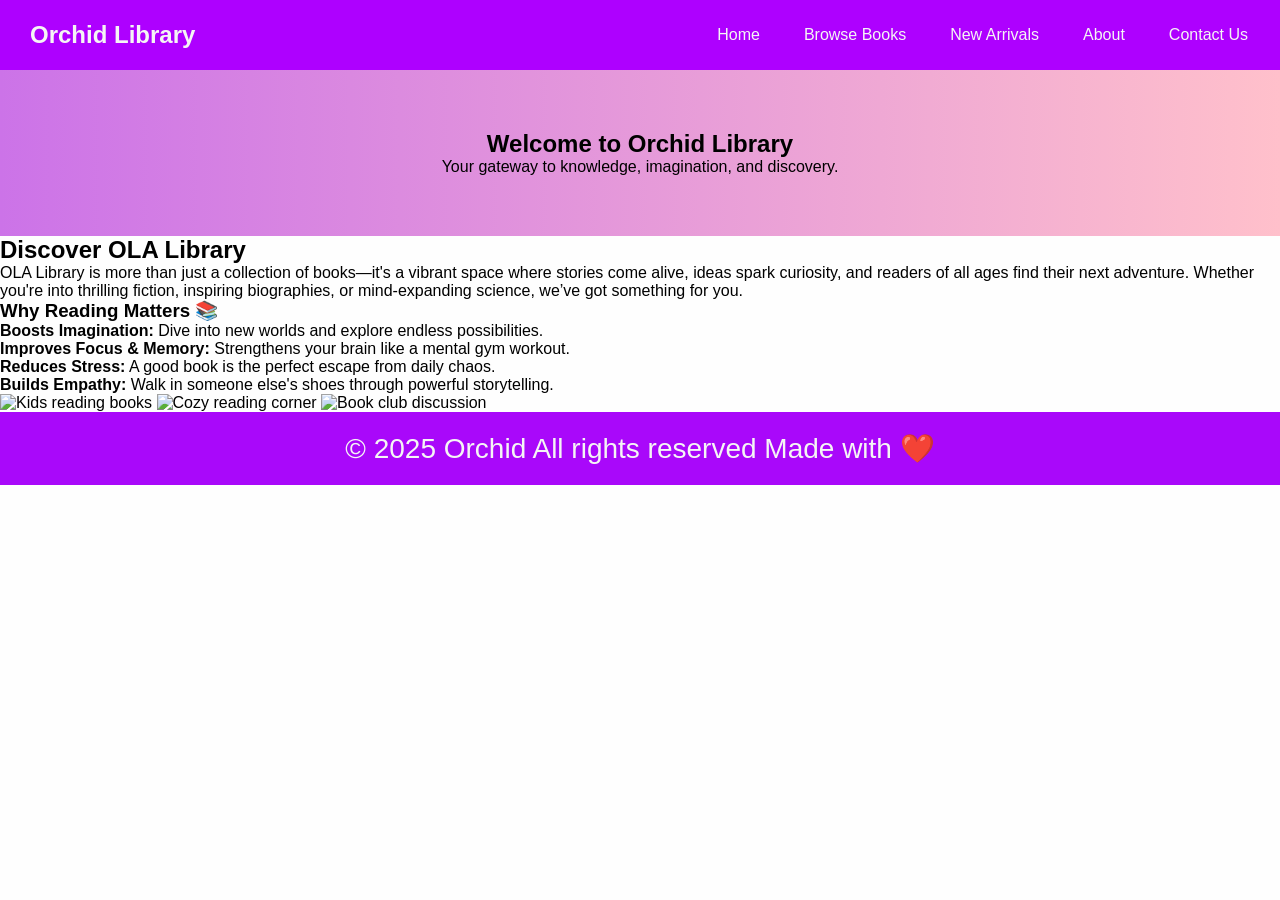
==== index.html @ 16c0246c "first commit" ====
<!DOCTYPE html>
<html lang="en">
<head>
    <meta charset="UTF-8">
    <meta name="viewport" content="width=device-width, initial-scale=1.0">
    <title>   Orchid  home</title>
    <link rel="stylesheet" href="style.css">
</head>
<body>
    <header>
        <div class="logo">
            <img src="" alt="">
            <h1>Orchid Library</h1>
        </div>
        <nav>
            <ul>
                <li><a href="index.html">Home</a></li>
                <li class="dropdown"><a href="browse.html">Browse Books</a>
                <ul class="dropdown-content">
                    <li><a href="fiction.html">Fiction</a></li>
                    <li><a href="science.html">Sciene</a></li>
                    <li><a href="biography.html">Biography</a></li>
                </ul></li>
                <li><a href="new.html">New Arrivals</a></li>
                <li><a href="about.html">About</a></li>
                <li><a href="contact.html">Contact Us</a></li>
            </ul>
        </nav>
    </header>
    <main>
        <section class="hero">
            <h2>Welcome to Orchid Library</h2>
            
            <p>Your gateway to knowledge, imagination, and discovery.</p>
        </section>
        <section class="about-reading">
            <h2>Discover OLA Library</h2>
            <p>OLA Library is more than just a collection of books—it's a vibrant space where stories come alive, ideas
                spark curiosity, and readers of all ages find their next adventure. Whether you're into thrilling
                fiction, inspiring biographies, or mind-expanding science, we’ve got something for you.</p>
        
            <h3>Why Reading Matters 📚</h3>
            <ul>
                <li><strong>Boosts Imagination:</strong> Dive into new worlds and explore endless possibilities.</li>
                <li><strong>Improves Focus & Memory:</strong> Strengthens your brain like a mental gym workout.</li>
                <li><strong>Reduces Stress:</strong> A good book is the perfect escape from daily chaos.</li>
                <li><strong>Builds Empathy:</strong> Walk in someone else's shoes through powerful storytelling.</li>
            </ul>
        
            <div class="reading-images">
                <img src="https://clipart-library.com/images/pTqrzkoac.jpg" alt="Kids reading books" />
                <img src="https://i.pinimg.com/originals/c6/03/61/c60361fa3cb4ddacd041d7687d98c91a.png"
                    alt="Cozy reading corner" />
                <img src="https://chestercountylibrary.net/wp-content/uploads/2021/09/Book-Club-Square.jpg"
                    alt="Book club discussion" />
            </div>
        </section>
    </main>
    <footer>
        <p>&copy; 2025 Orchid All rights reserved     Made with ❤️</p>
    </footer>
</body> 
</html>
---- style.css ----
*{
    margin: 0;
    padding: 0;
    box-sizing: border-box;
    }
 body {
    font-family: 'Segoe UI', Tahoma, Geneva, Verdana, sans-serif;background-color: rgb(254, 254, 254);color: black;
 }  
 header{
    background-color: rgb(174, 0, 255);
    padding: 10px 20px ;
    display: flex;
    align-items: center;
    justify-content: space-between;
 }
.logo{
    display: flex;
    align-items: center;
    }
.logo img{
    height: 50px;
    margin-right: 10px;
} 
.logo h1{
    color: whitesmoke;font-size: 24px;
}   
nav ul{
    list-style:none ;
    display: flex;
    gap: 20px;
    }
nav a{
    color: whitesmoke;
    text-decoration: none;
    padding: 8px 12px;
    transition: background 0.3s;
}   
nav a:hover {
    background-color: #fdfdfa;
    color: purple;
    border-radius: 4px;
}

.dropdown {
    position: relative;
}

.dropdown-content {
    display: none;
    position: absolute;
    background-color: #6ca9e6;
    top: 100%;
    left: 0;
    min-width: 150px;
    z-index: 1;
}

.dropdown-content li {
    padding: 10px;
}

.dropdown:hover .dropdown-content {
    display: block;
}
.hero{
    padding: 60px;
    text-align: center;
    background: linear-gradient(to right, rgb(204, 115, 232),pink);
}
footer{
    background-color: rgb(169, 8, 250);
    color: whitesmoke;
    font-size: 28px;
    text-align: center;
    padding: 20px;
    margin: top 40px; ;
}
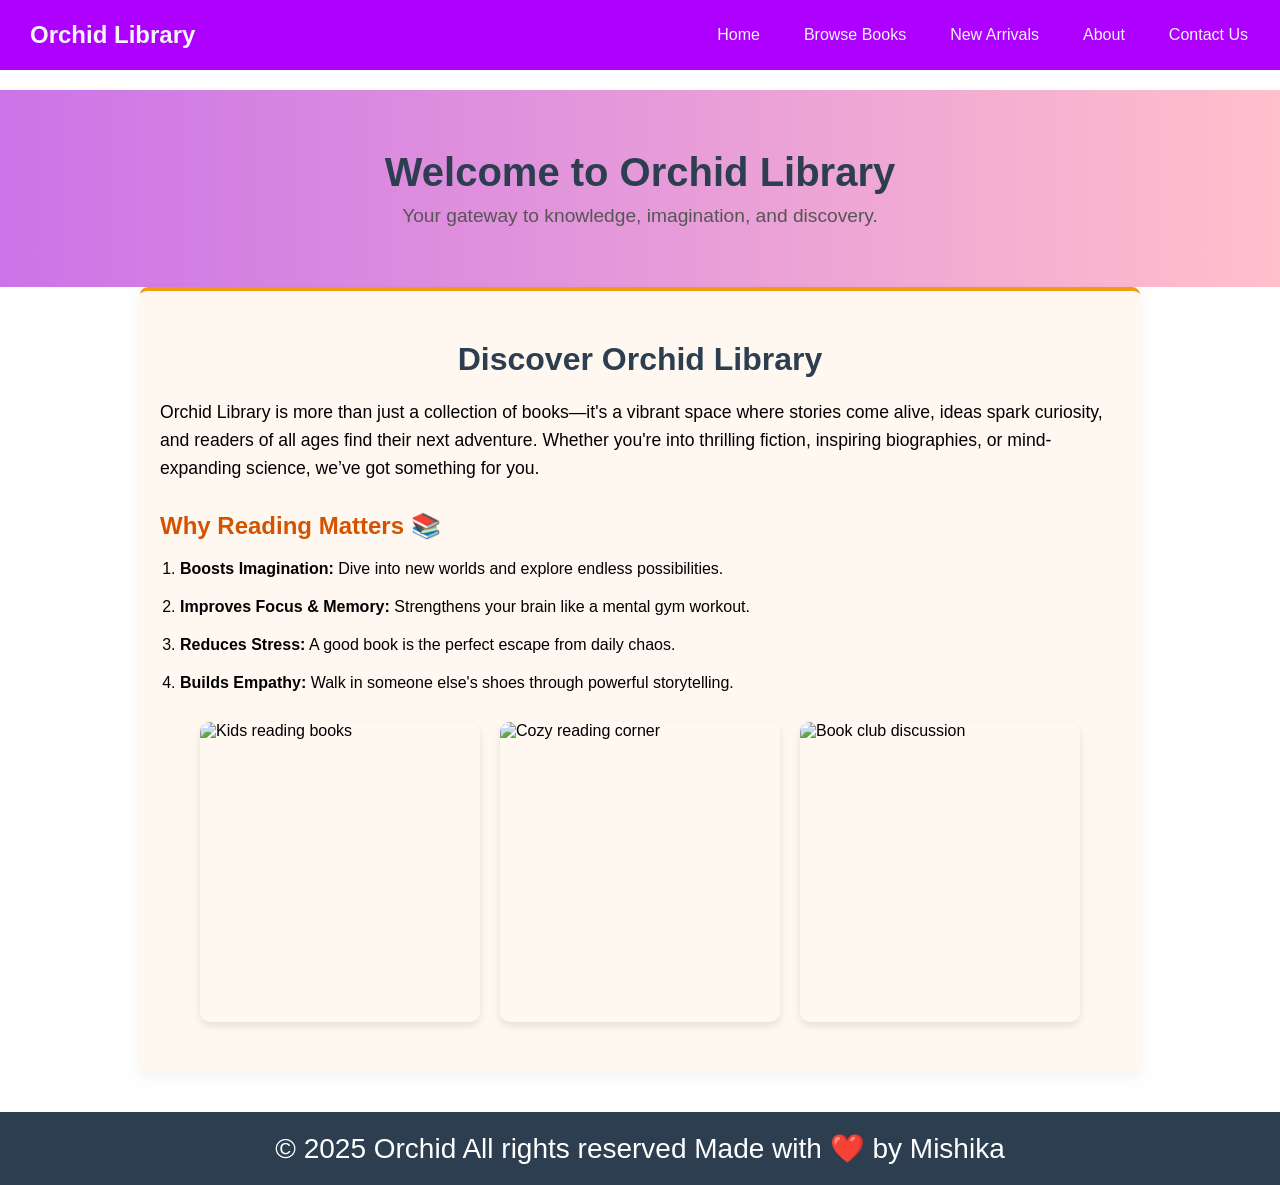
==== commit 7d8589a7: "second commit" ====
--- a/index.html
+++ b/index.html
@@ -34,8 +34,8 @@
             <p>Your gateway to knowledge, imagination, and discovery.</p>
         </section>
         <section class="about-reading">
-            <h2>Discover OLA Library</h2>
-            <p>OLA Library is more than just a collection of books—it's a vibrant space where stories come alive, ideas
+            <h2>Discover Orchid Library</h2>
+            <p>Orchid Library is more than just a collection of books—it's a vibrant space where stories come alive, ideas
                 spark curiosity, and readers of all ages find their next adventure. Whether you're into thrilling
                 fiction, inspiring biographies, or mind-expanding science, we’ve got something for you.</p>
         
@@ -57,7 +57,7 @@
         </section>
     </main>
     <footer>
-        <p>&copy; 2025 Orchid All rights reserved     Made with ❤️</p>
+        <p>&copy; 2025 Orchid All rights reserved     Made with ❤️ by Mishika</p>
     </footer>
 </body> 
 </html>
--- a/style.css
+++ b/style.css
@@ -74,4 +74,176 @@
     text-align: center;
     padding: 20px;
     margin: top 40px; ;
+}
+.section-title {
+    text-align: center;
+    margin: 40px 0 20px;
+    font-size: 28px;
+    color: #2c3e50;
+}
+
+.book-grid {
+    display: flex;
+    flex-wrap: wrap;
+    justify-content: center;
+    gap: 30px;
+    padding: 20px;
+}
+
+.book-card {
+    background-color: white;
+    border-radius: 8px;
+    box-shadow: 0 2px 8px rgba(0, 0, 0, 0.1);
+    padding: 15px;
+    width: 250px;
+    text-align: center;
+}
+
+.book-card img {
+    width: 100%;
+    height: auto;
+    border-radius: 4px;
+}
+
+.book-card button {
+    margin-top: 10px;
+    padding: 8px 12px;
+    background-color: #3498db;
+    color: white;
+    border: none;
+    border-radius: 4px;
+    cursor: pointer;
+}
+
+.book-card button:hover {
+    background-color: #2980b9;
+}
+
+.about-section,
+.contact-section {
+    padding: 40px;
+    max-width: 800px;
+    margin: auto;
+    background-color: white;
+    border-radius: 8px;
+    box-shadow: 0 2px 8px rgba(0, 0, 0, 0.1);
+}
+
+form input,
+form textarea {
+    width: 100%;
+    padding: 10px;
+    margin: 10px 0;
+    border: 1px solid #ccc;
+    border-radius: 4px;
+}
+
+form button {
+    background-color: #2c3e50;
+    color: white;
+    padding: 10px 16px;
+    border: none;
+    border-radius: 4px;
+    cursor: pointer;
+}
+
+form button:hover {
+    background-color: #34495e;
+}
+
+/* General Reset & Base Styles */
+main {
+    margin-top: 20px;
+}
+
+h2,
+h3 {
+    color: #2c3e50;
+}
+
+/* Hero Section */
+.hero {
+    background-color: #eaf6f6;
+    text-align: center;
+    padding: 60px 20px;
+}
+
+.hero h2 {
+    font-size: 2.5rem;
+    margin-bottom: 10px;
+}
+
+.hero p {
+    font-size: 1.2rem;
+    color: #555;
+}
+
+/* 🔥 About Reading Section */
+.about-reading {
+    background-color: #fff8f0;
+    padding: 50px 20px;
+    max-width: 1000px;
+    margin: 0 auto;
+    border-top: 4px solid #f39c12;
+    border-radius: 8px;
+    box-shadow: 0 4px 12px rgba(0, 0, 0, 0.05);
+}
+
+.about-reading h2 {
+    font-size: 2rem;
+    margin-bottom: 20px;
+    text-align: center;
+}
+
+.about-reading h3 {
+    font-size: 1.5rem;
+    margin-top: 30px;
+    color: #d35400;
+}
+
+.about-reading p {
+    font-size: 1.1rem;
+    line-height: 1.6;
+    margin-bottom: 20px;
+}
+
+.about-reading ul {
+    list-style-type: 🌟;
+    padding-left: 20px;
+    margin-bottom: 30px;
+}
+
+.about-reading li {
+    margin-top: 20px;
+    margin-bottom: 10px;
+    font-size: 1rem;
+}
+
+/* 🖼️ Image Styling */
+.reading-images {
+    display: flex;
+    gap: 20px;
+    justify-content: center;
+    flex-wrap: wrap;
+}
+
+.reading-images img {
+    width: 280px;
+    height: 300px;
+    border-radius: 10px;
+    box-shadow: 0 4px 8px rgba(0, 0, 0, 0.1);
+    transition: transform 0.3s ease;
+}
+
+.reading-images img:hover {
+    transform: scale(1.05);
+}
+
+/* Footer */
+footer {
+    background-color: #2c3e50;
+    color: #fff;
+    text-align: center;
+    padding: 20px;
+    margin-top: 40px;
 }
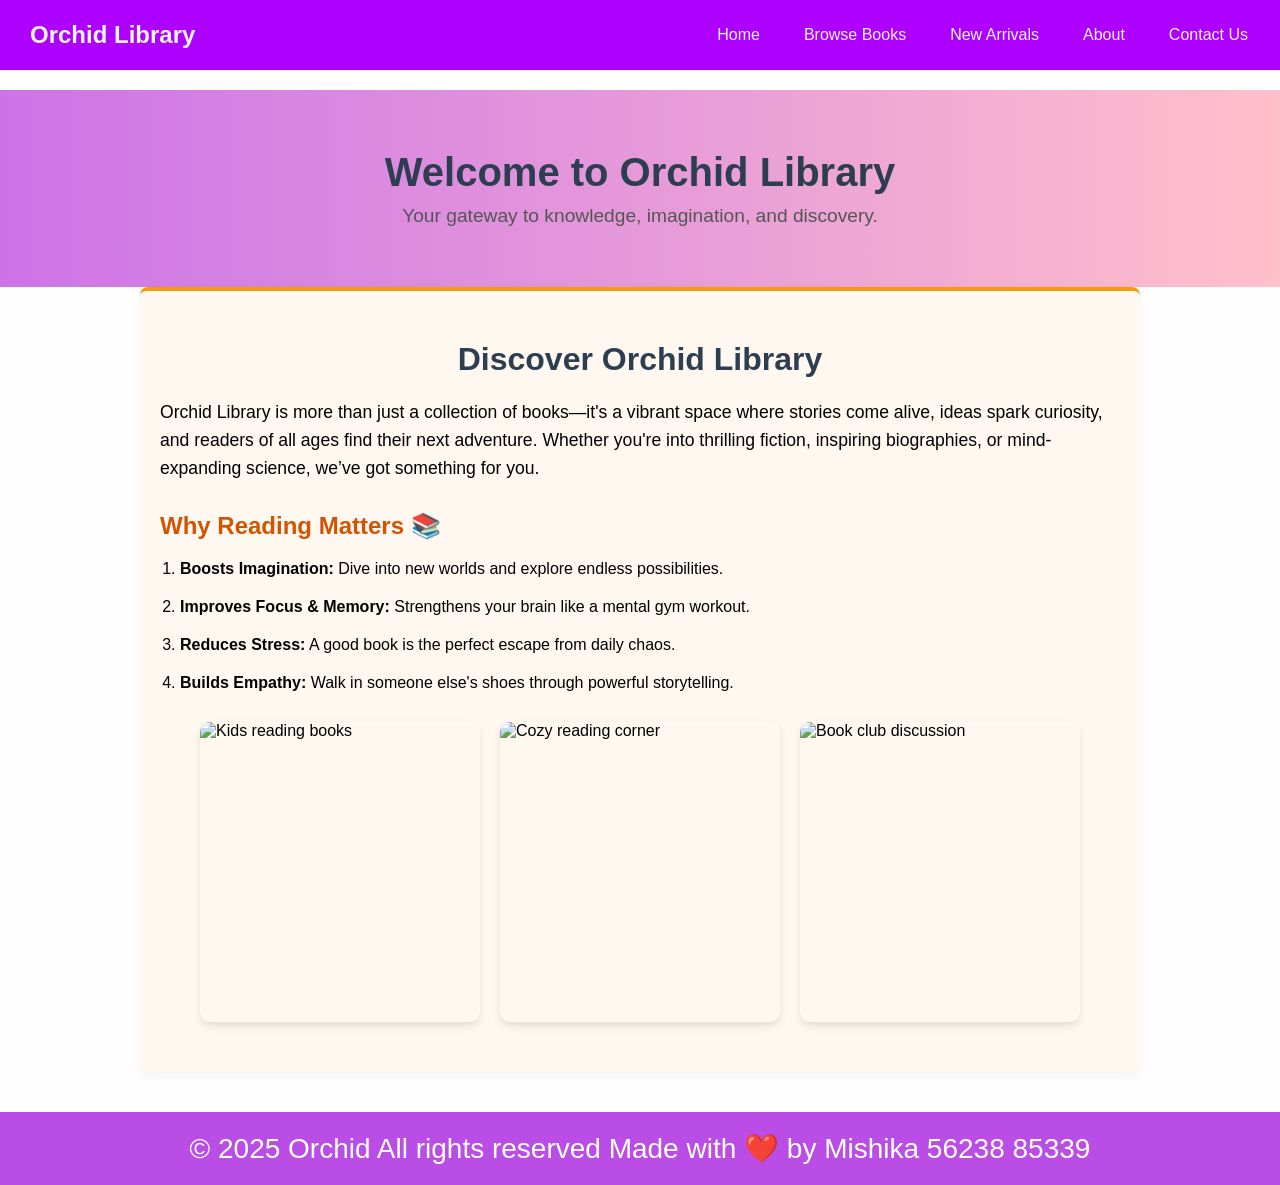
==== commit 80137edf: "third commit" ====
--- a/index.html
+++ b/index.html
@@ -15,7 +15,7 @@
         <nav>
             <ul>
                 <li><a href="index.html">Home</a></li>
-                <li class="dropdown"><a href="browse.html">Browse Books</a>
+                <li class="dropdown"><a href="#">Browse Books</a>
                 <ul class="dropdown-content">
                     <li><a href="fiction.html">Fiction</a></li>
                     <li><a href="science.html">Sciene</a></li>
@@ -57,7 +57,9 @@
         </section>
     </main>
     <footer>
-        <p>&copy; 2025 Orchid All rights reserved     Made with ❤️ by Mishika</p>
+        <p>&copy; 2025 Orchid All rights reserved     Made with ❤️ by Mishika
+            56238 85339
+        </p>
     </footer>
 </body> 
 </html>
--- a/style.css
+++ b/style.css
@@ -101,8 +101,9 @@
 
 .book-card img {
     width: 100%;
-    height: auto;
-    border-radius: 4px;
+    height: 250px;
+    border-radius: 4px;
+    object-fit: cover;
 }
 
 .book-card button {
@@ -241,7 +242,7 @@
 
 /* Footer */
 footer {
-    background-color: #2c3e50;
+    background-color: #bb4de7;
     color: #fff;
     text-align: center;
     padding: 20px;
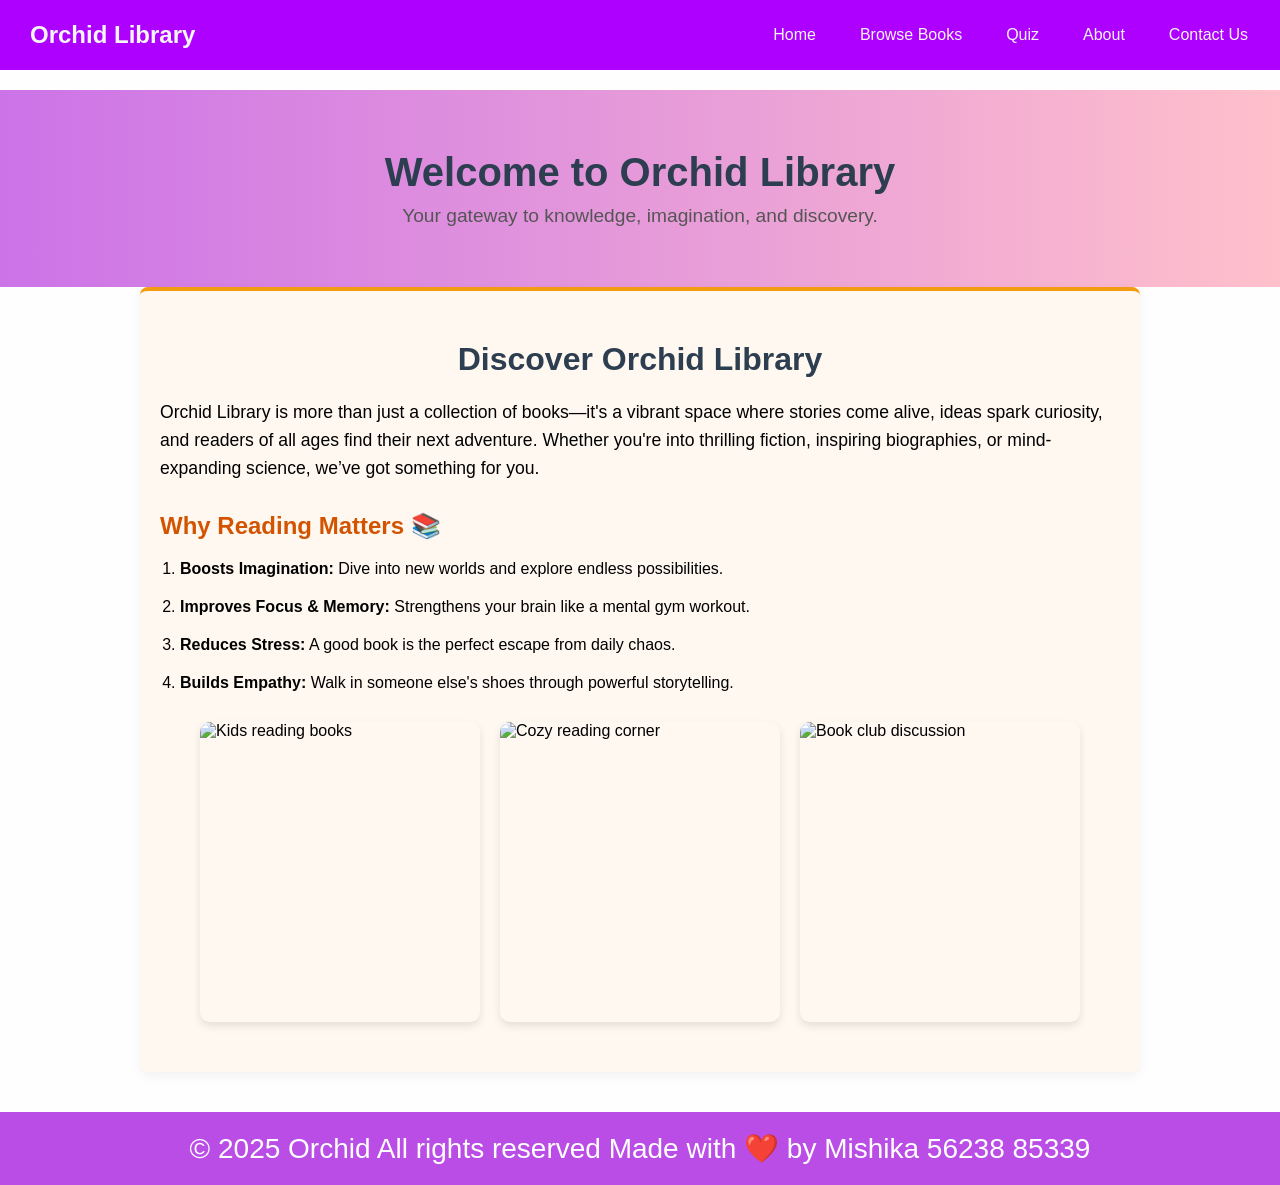
==== commit 48bdd326: "fourth commit" ====
--- a/index.html
+++ b/index.html
@@ -21,7 +21,7 @@
                     <li><a href="science.html">Sciene</a></li>
                     <li><a href="biography.html">Biography</a></li>
                 </ul></li>
-                <li><a href="new.html">New Arrivals</a></li>
+                <li><a href="quiz.html">Quiz</a></li>
                 <li><a href="about.html">About</a></li>
                 <li><a href="contact.html">Contact Us</a></li>
             </ul>
--- a/style.css
+++ b/style.css
@@ -247,4 +247,33 @@
     text-align: center;
     padding: 20px;
     margin-top: 40px;
-}+}
+ .quiz-box {
+     background: white;
+     padding: 20px;
+     border-radius: 10px;
+     max-width: 400px;
+     margin: auto;
+     box-shadow: 0 0 10px rgba(0, 0, 0, 0.1);
+ }
+
+ .question {
+     font-size: 18px;
+     margin-bottom: 20px;
+ }
+
+ .option {
+     display: block;
+     margin: 10px 0;
+     padding: 10px;
+     background-color: #eee;
+     border: none;
+     cursor: pointer;
+     font-size: 16px;
+     border-radius: 5px;
+ }
+
+ .feedback {
+     margin-top: 20px;
+     font-weight: bold;
+ }
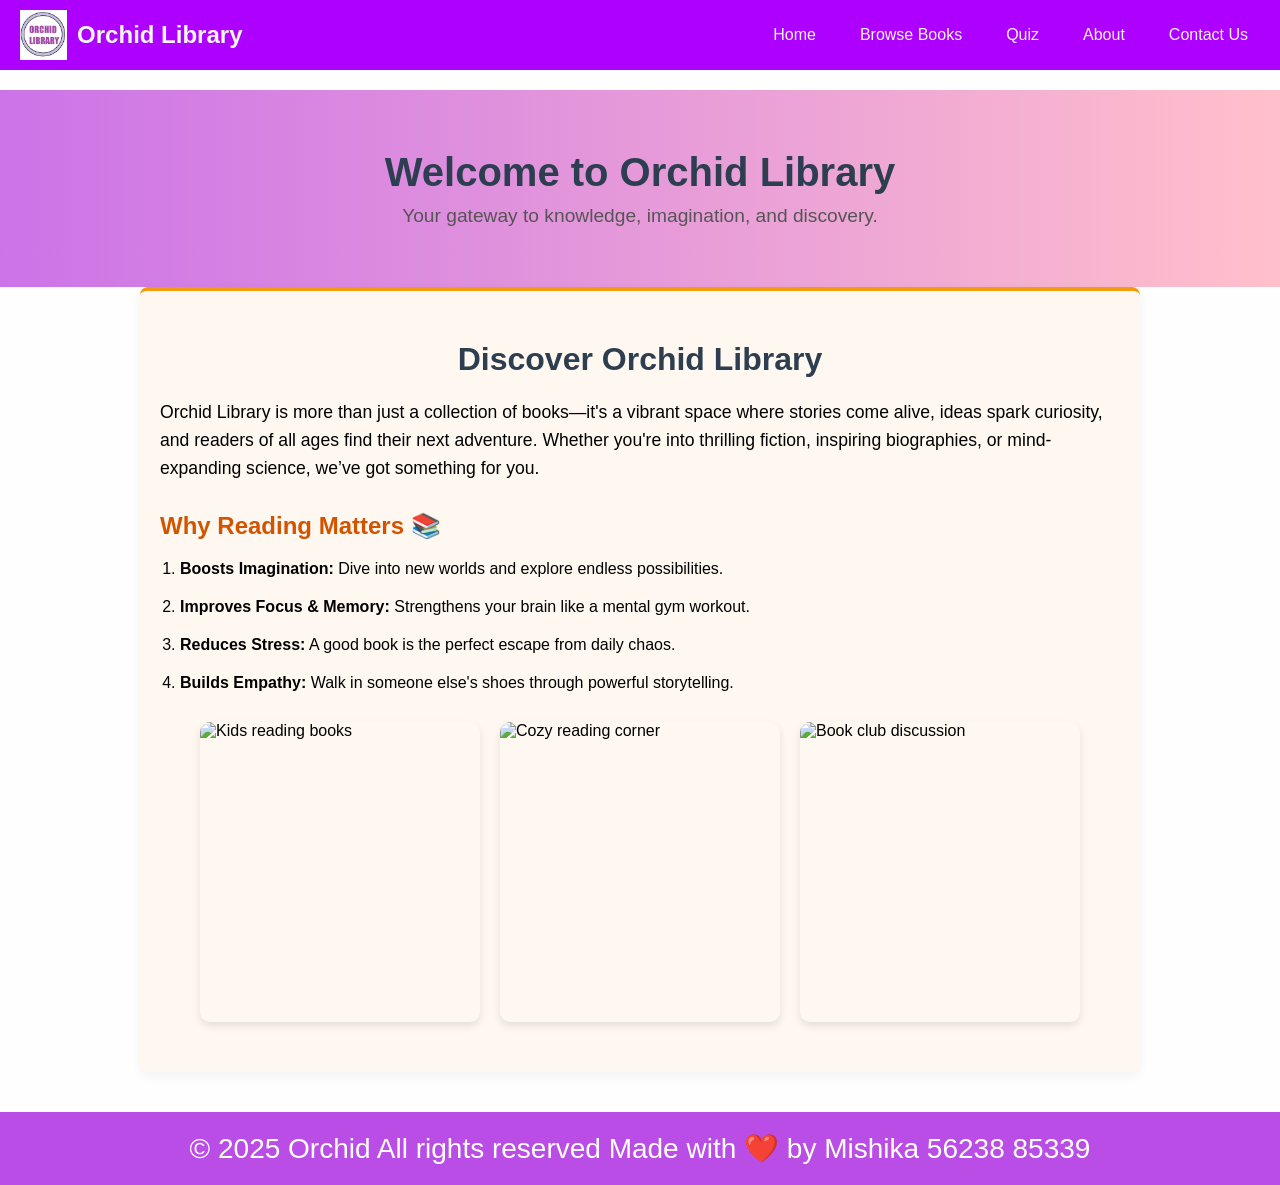
==== commit 3cd09a9c: "fifth commit" ====
--- a/index.html
+++ b/index.html
@@ -9,7 +9,7 @@
 <body>
     <header>
         <div class="logo">
-            <img src="" alt="">
+            <img src="bbzbgc.png" alt="">
             <h1>Orchid Library</h1>
         </div>
         <nav>
@@ -18,7 +18,7 @@
                 <li class="dropdown"><a href="#">Browse Books</a>
                 <ul class="dropdown-content">
                     <li><a href="fiction.html">Fiction</a></li>
-                    <li><a href="science.html">Sciene</a></li>
+                    <li><a href="science.html">Science</a></li>
                     <li><a href="biography.html">Biography</a></li>
                 </ul></li>
                 <li><a href="quiz.html">Quiz</a></li>
--- a/style.css
+++ b/style.css
@@ -276,4 +276,41 @@
  .feedback {
      margin-top: 20px;
      font-weight: bold;
+ }
+ .founder-section {
+    background-color: whitesmoke;
+    padding: 2rem;
+    border-radius: 5px;
+    box-shadow: 0 2px 10px rgba(0, 0, 0, 0.05);
+    display: flex;
+    flex-wrap: wrap;
+    align-items: center;
+    gap: 2rem;
+    margin-top: 30px;
+ }
+ .founder-image {
+
+     flex: 0 0 250px;
+
+ }
+ .founder-image img {
+     width: 100%;
+     border-radius: 5px;
+     box-shadow: 0 3px 10px rgba(0, 0, 0, 0.1);
+ }
+
+ .founder-info {
+     flex: 1;
+     min-width: 300px;
+ }
+
+ .founder-info h3 {
+     color: #2c3e50;
+     margin-bottom: 0.5rem;
+ }
+
+ .founder-title {
+     color: #7f8c8d;
+     font-style: italic;
+     margin-bottom: 1rem;
  }
